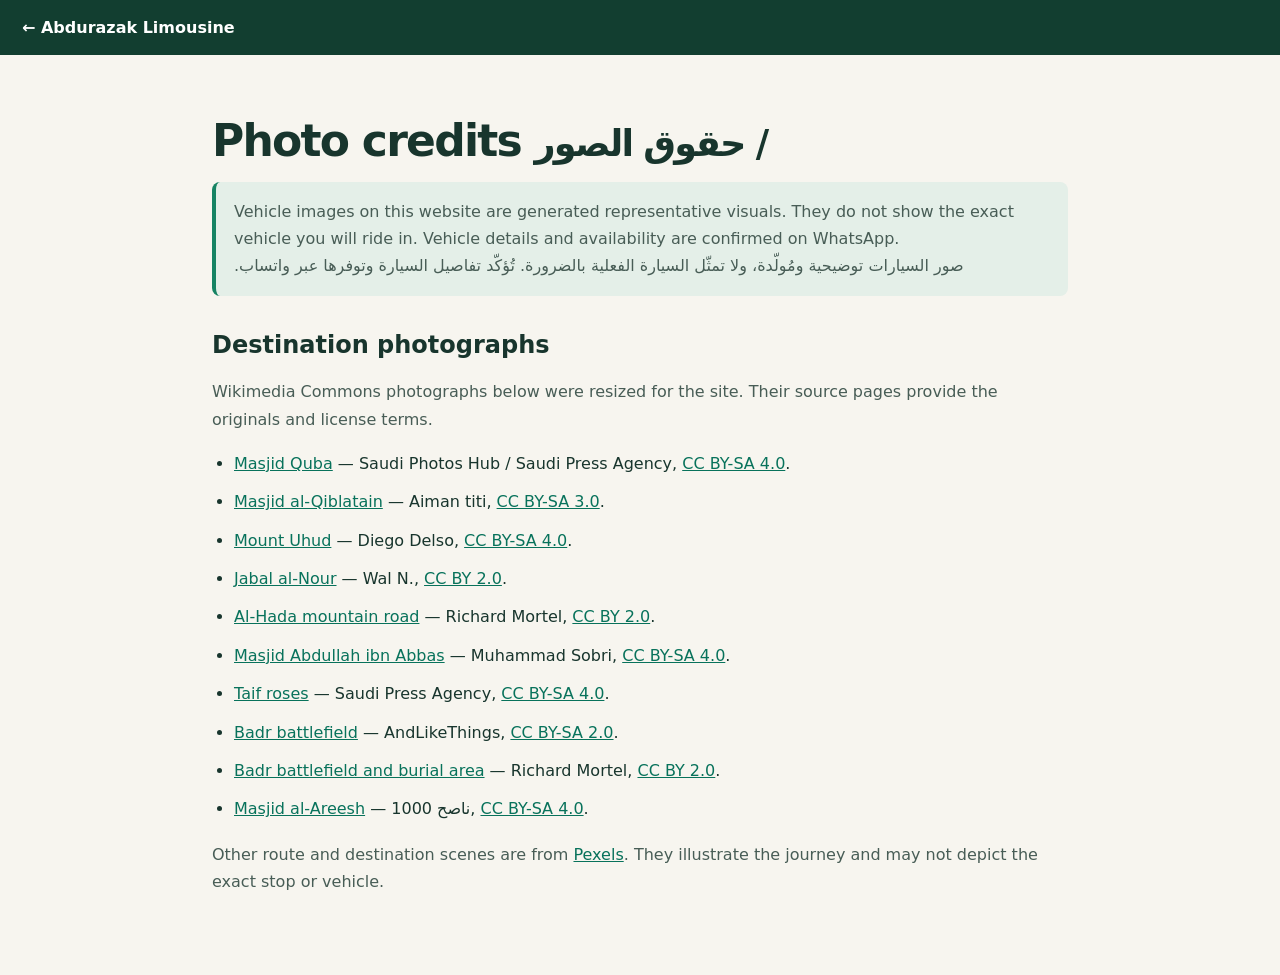
==== photo-credits.html @ 6a32e909 "Publish Abdurazak Limousine website" ====
<!doctype html>
<html lang="en">
<head>
  <meta charset="utf-8">
  <meta name="viewport" content="width=device-width, initial-scale=1">
  <title>Photo credits | Abdurazak Limousine</title>
  <style>
    :root{font-family:system-ui,-apple-system,BlinkMacSystemFont,"Segoe UI",sans-serif;color:#18352d;background:#f7f5ef}
    *{box-sizing:border-box}body{margin:0}main{max-width:900px;margin:auto;padding:32px 22px 64px}
    a{color:#08725b}header{padding:18px 22px;background:#123e30;color:#fff}header a{color:#fff;text-decoration:none;font-weight:700}
    h1{font-size:clamp(30px,5vw,44px);letter-spacing:-.04em;margin:28px 0 8px}h2{margin-top:35px}
    p{line-height:1.7;color:#485d56}ul{padding-inline-start:22px;line-height:1.9}li{margin-bottom:8px}
    .notice{padding:16px 18px;background:#e4efe8;border-inline-start:4px solid #168363;border-radius:8px}
  </style>
</head>
<body>
  <header><a href="/">← Abdurazak Limousine</a></header>
  <main>
    <h1>Photo credits <small lang="ar" dir="rtl">/ حقوق الصور</small></h1>
    <p class="notice">Vehicle images on this website are generated representative visuals. They do not show the exact vehicle you will ride in. Vehicle details and availability are confirmed on WhatsApp.<br><span lang="ar" dir="rtl">صور السيارات توضيحية ومُولّدة، ولا تمثّل السيارة الفعلية بالضرورة. تُؤكّد تفاصيل السيارة وتوفرها عبر واتساب.</span></p>
    <h2>Destination photographs</h2>
    <p>Wikimedia Commons photographs below were resized for the site. Their source pages provide the originals and license terms.</p>
    <ul>
      <li><a href="https://commons.wikimedia.org/wiki/File:The_Historic_Quba_Mosque_in_Madinah_(2025).jpg">Masjid Quba</a> — Saudi Photos Hub / Saudi Press Agency, <a href="https://creativecommons.org/licenses/by-sa/4.0/">CC BY-SA 4.0</a>.</li>
      <li><a href="https://commons.wikimedia.org/wiki/File:Masjid_al-Qiblatain.jpg">Masjid al-Qiblatain</a> — Aiman titi, <a href="https://creativecommons.org/licenses/by-sa/3.0/">CC BY-SA 3.0</a>.</li>
      <li><a href="https://commons.wikimedia.org/wiki/File:Monte_Uhud,_Medina,_Arabia_Saudita,_2025-05-22,_DD_06.jpg">Mount Uhud</a> — Diego Delso, <a href="https://creativecommons.org/licenses/by-sa/4.0/">CC BY-SA 4.0</a>.</li>
      <li><a href="https://commons.wikimedia.org/wiki/File:Jabbal_An-Nour_-_Makkah_(2241558560).jpg">Jabal al-Nour</a> — Wal N., <a href="https://creativecommons.org/licenses/by/2.0/">CC BY 2.0</a>.</li>
      <li><a href="https://commons.wikimedia.org/wiki/File:Al-Hada_sunset,_al-Taif,_Saudi_Arabia_(6).jpg">Al-Hada mountain road</a> — Richard Mortel, <a href="https://creativecommons.org/licenses/by/2.0/">CC BY 2.0</a>.</li>
      <li><a href="https://commons.wikimedia.org/wiki/File:%D9%85%D8%B3%D8%AC%D8%AF_%D8%B9%D8%A8%D8%AF%D8%A7%D9%84%D9%84%D9%87_%D8%A8%D9%86_%D8%B9%D8%A8%D8%A7%D8%B3.jpg">Masjid Abdullah ibn Abbas</a> — Muhammad Sobri, <a href="https://creativecommons.org/licenses/by-sa/4.0/">CC BY-SA 4.0</a>.</li>
      <li><a href="https://commons.wikimedia.org/wiki/File:%D8%AD%D8%B5%D8%A7%D8%AF_%D8%A7%D9%84%D9%88%D8%B1%D8%AF_%D8%A7%D9%84%D8%B7%D8%A7%D8%A6%D9%81%D9%8A_%D9%81%D9%8A_%D8%A7%D9%84%D8%B3%D8%B9%D9%88%D8%AF%D9%8A%D8%A9_%D8%B3%D9%86%D8%A9_2026%D9%85.jpg">Taif roses</a> — Saudi Press Agency, <a href="https://creativecommons.org/licenses/by-sa/4.0/">CC BY-SA 4.0</a>.</li>
      <li><a href="https://commons.wikimedia.org/wiki/File:Battlefield_of_Badr.jpg">Badr battlefield</a> — AndLikeThings, <a href="https://creativecommons.org/licenses/by-sa/2.0/">CC BY-SA 2.0</a>.</li>
      <li><a href="https://commons.wikimedia.org/wiki/File:General_view_of_the_battlefield_and_burial_ground_of_Badr,_Saudi_Arabia,_site_of_the_historic_battle_between_the_Prophet_Muhammad_and_the_Quraysh_in_624_(7).jpg">Badr battlefield and burial area</a> — Richard Mortel, <a href="https://creativecommons.org/licenses/by/2.0/">CC BY 2.0</a>.</li>
      <li><a href="https://commons.wikimedia.org/wiki/File:%D9%85%D8%B3%D8%AC%D8%AF_%D8%A7%D9%84%D8%B9%D8%B1%D9%8A%D8%B4.jpg">Masjid al-Areesh</a> — ناصح 1000, <a href="https://creativecommons.org/licenses/by-sa/4.0/">CC BY-SA 4.0</a>.</li>
    </ul>
    <p>Other route and destination scenes are from <a href="https://www.pexels.com/license/">Pexels</a>. They illustrate the journey and may not depict the exact stop or vehicle.</p>
  </main>
</body>
</html>
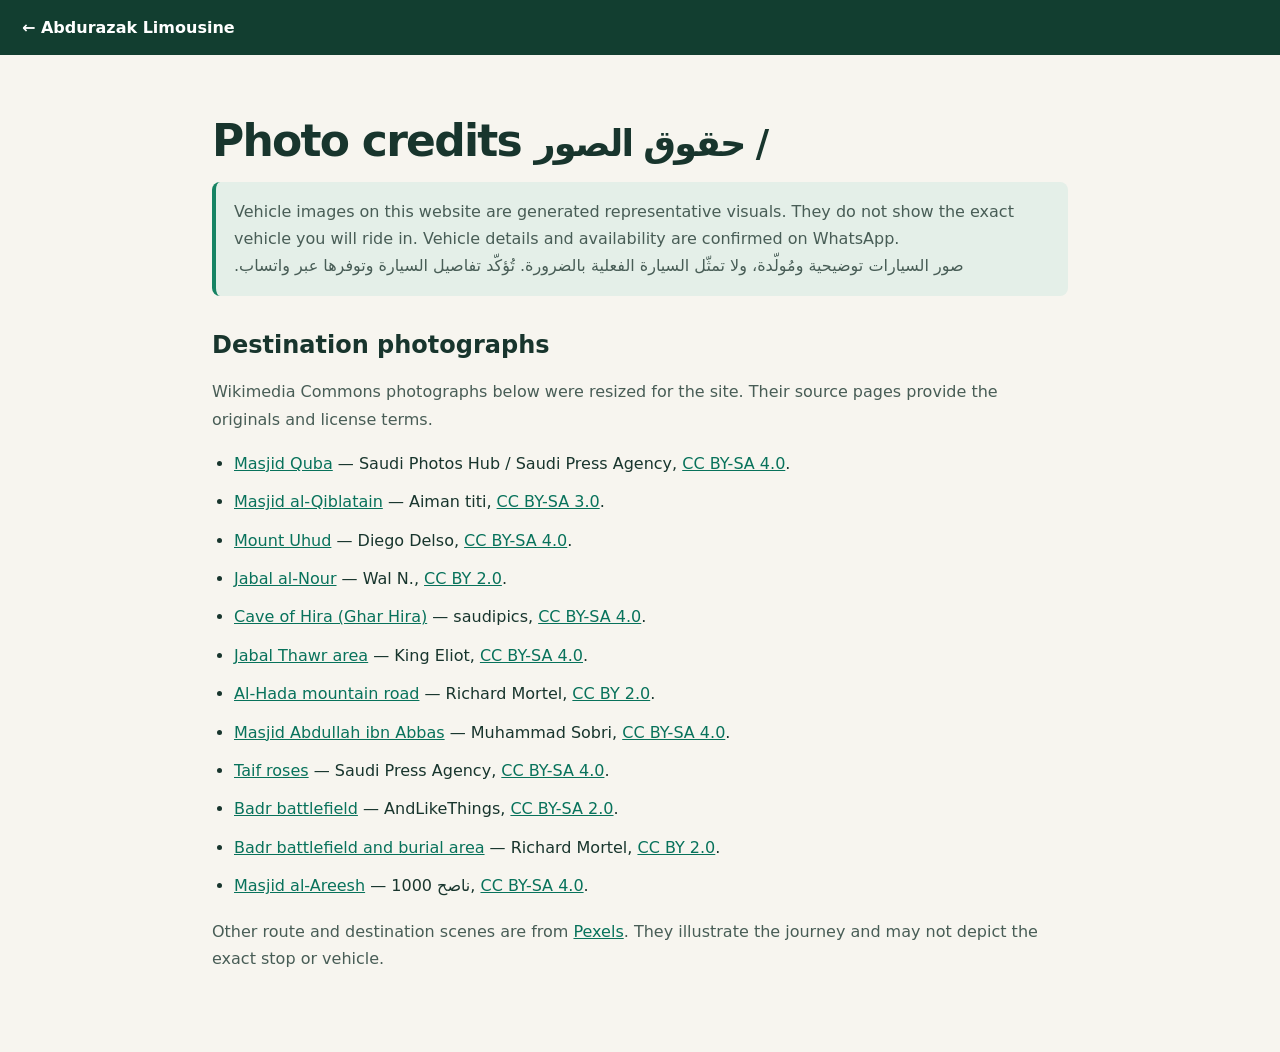
==== commit cbbbfd3b: "Update Makkah Ziyarat sites and photos" ====
--- a/photo-credits.html
+++ b/photo-credits.html
@@ -25,6 +25,8 @@
       <li><a href="https://commons.wikimedia.org/wiki/File:Masjid_al-Qiblatain.jpg">Masjid al-Qiblatain</a> — Aiman titi, <a href="https://creativecommons.org/licenses/by-sa/3.0/">CC BY-SA 3.0</a>.</li>
       <li><a href="https://commons.wikimedia.org/wiki/File:Monte_Uhud,_Medina,_Arabia_Saudita,_2025-05-22,_DD_06.jpg">Mount Uhud</a> — Diego Delso, <a href="https://creativecommons.org/licenses/by-sa/4.0/">CC BY-SA 4.0</a>.</li>
       <li><a href="https://commons.wikimedia.org/wiki/File:Jabbal_An-Nour_-_Makkah_(2241558560).jpg">Jabal al-Nour</a> — Wal N., <a href="https://creativecommons.org/licenses/by/2.0/">CC BY 2.0</a>.</li>
+      <li><a href="https://commons.wikimedia.org/wiki/File:Hira_Cave.jpg">Cave of Hira (Ghar Hira)</a> — saudipics, <a href="https://creativecommons.org/licenses/by-sa/4.0/">CC BY-SA 4.0</a>.</li>
+      <li><a href="https://commons.wikimedia.org/wiki/File:Thawr_Area_in_Makkah.jpg">Jabal Thawr area</a> — King Eliot, <a href="https://creativecommons.org/licenses/by-sa/4.0/">CC BY-SA 4.0</a>.</li>
       <li><a href="https://commons.wikimedia.org/wiki/File:Al-Hada_sunset,_al-Taif,_Saudi_Arabia_(6).jpg">Al-Hada mountain road</a> — Richard Mortel, <a href="https://creativecommons.org/licenses/by/2.0/">CC BY 2.0</a>.</li>
       <li><a href="https://commons.wikimedia.org/wiki/File:%D9%85%D8%B3%D8%AC%D8%AF_%D8%B9%D8%A8%D8%AF%D8%A7%D9%84%D9%84%D9%87_%D8%A8%D9%86_%D8%B9%D8%A8%D8%A7%D8%B3.jpg">Masjid Abdullah ibn Abbas</a> — Muhammad Sobri, <a href="https://creativecommons.org/licenses/by-sa/4.0/">CC BY-SA 4.0</a>.</li>
       <li><a href="https://commons.wikimedia.org/wiki/File:%D8%AD%D8%B5%D8%A7%D8%AF_%D8%A7%D9%84%D9%88%D8%B1%D8%AF_%D8%A7%D9%84%D8%B7%D8%A7%D8%A6%D9%81%D9%8A_%D9%81%D9%8A_%D8%A7%D9%84%D8%B3%D8%B9%D9%88%D8%AF%D9%8A%D8%A9_%D8%B3%D9%86%D8%A9_2026%D9%85.jpg">Taif roses</a> — Saudi Press Agency, <a href="https://creativecommons.org/licenses/by-sa/4.0/">CC BY-SA 4.0</a>.</li>
